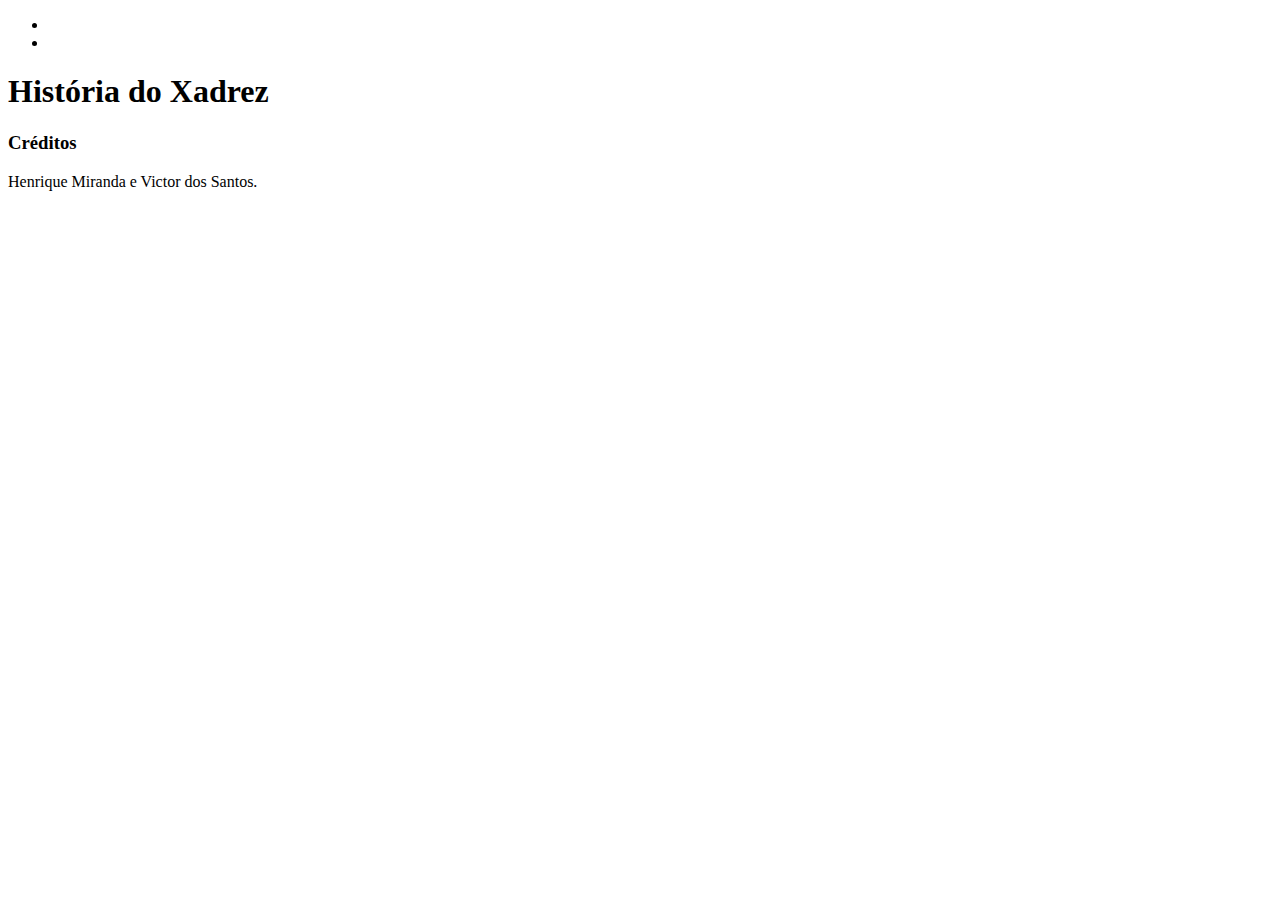
==== index.html @ 48fc92a1 "atualizacao 4" ====
<!DOCTYPE html>
<html lang="pt-br">
<head>
    <meta charset="UTF-8">
    <title>Chess Wiki</title>
    <link rel="stylesheet" href="CSS/style.css">
</head>
<body>
    <header>
        <nav>
            
            <ul>    
                <li class=""> <a class="" href=""></a></li>
                <li class=""> <a class=""href=""></a></li>
            </ul>

        </nav>

    </header>
    <main class="principal">
        <h1>História do Xadrez</h1>
            <p></p>
    </main>


    <footer>
        <h3>Créditos</h1>
            <p>Henrique Miranda e Victor dos Santos.</p>
    </footer>
    
</body>
</html>
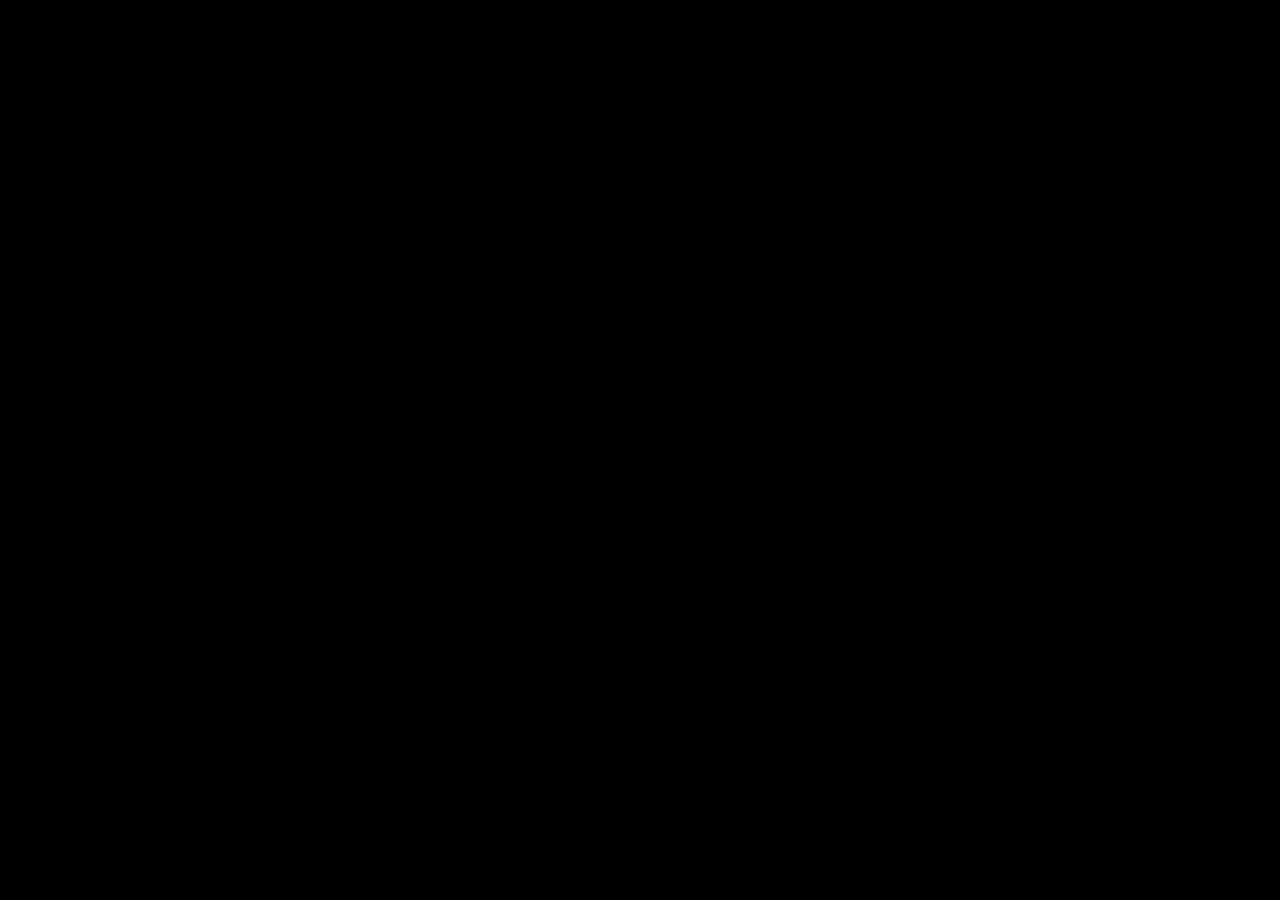
==== commit d5b80647: "atualizacao 3" ====
--- a/index.html
+++ b/index.html
@@ -6,7 +6,7 @@
     <link rel="stylesheet" href="CSS/style.css">
 </head>
 <body>
-    <header>
+    <header class="cabecalho">
         <nav>
             
             <ul>    
@@ -23,7 +23,7 @@
     </main>
 
 
-    <footer>
+    <footer class="rodape">
         <h3>Créditos</h1>
             <p>Henrique Miranda e Victor dos Santos.</p>
     </footer>
--- a/CSS/style.css
+++ b/CSS/style.css
@@ -0,0 +1,4 @@
+body{
+    background-color: black ;
+
+}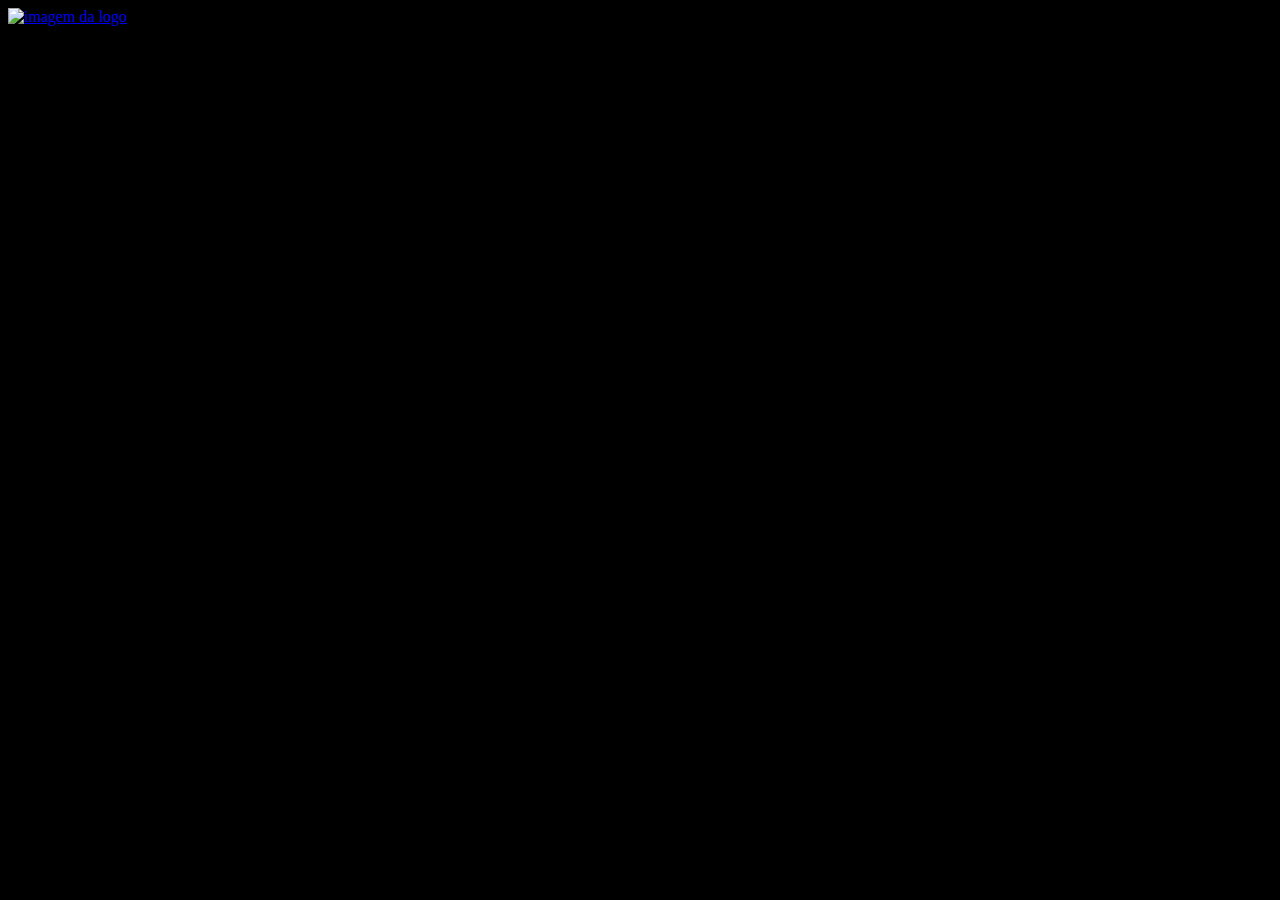
==== commit 18243e12: "atualizacao 5" ====
--- a/index.html
+++ b/index.html
@@ -7,16 +7,27 @@
 </head>
 <body>
     <header class="cabecalho">
-        <nav>
+        <section>  
+            <div>
+                <a href="index.html"><img id="logo" src="" alt="imagem da logo"></a>
+            </div>
+
+            <nav>
             
-            <ul>    
-                <li class=""> <a class="" href=""></a></li>
-                <li class=""> <a class=""href=""></a></li>
-            </ul>
+                <ul>    
+                    <li class="menu"> <a class="superior" href="henrique.html"></a></li>
+                    <li class="menu"> <a class="superior" href="victor.html"></a></li>
+                </ul>
 
-        </nav>
+            </nav>
+        </section>  
+    </header>
 
-    </header>
+    <aside class="secundaria">
+
+
+    </aside>
+
     <main class="principal">
         <h1>História do Xadrez</h1>
             <p></p>
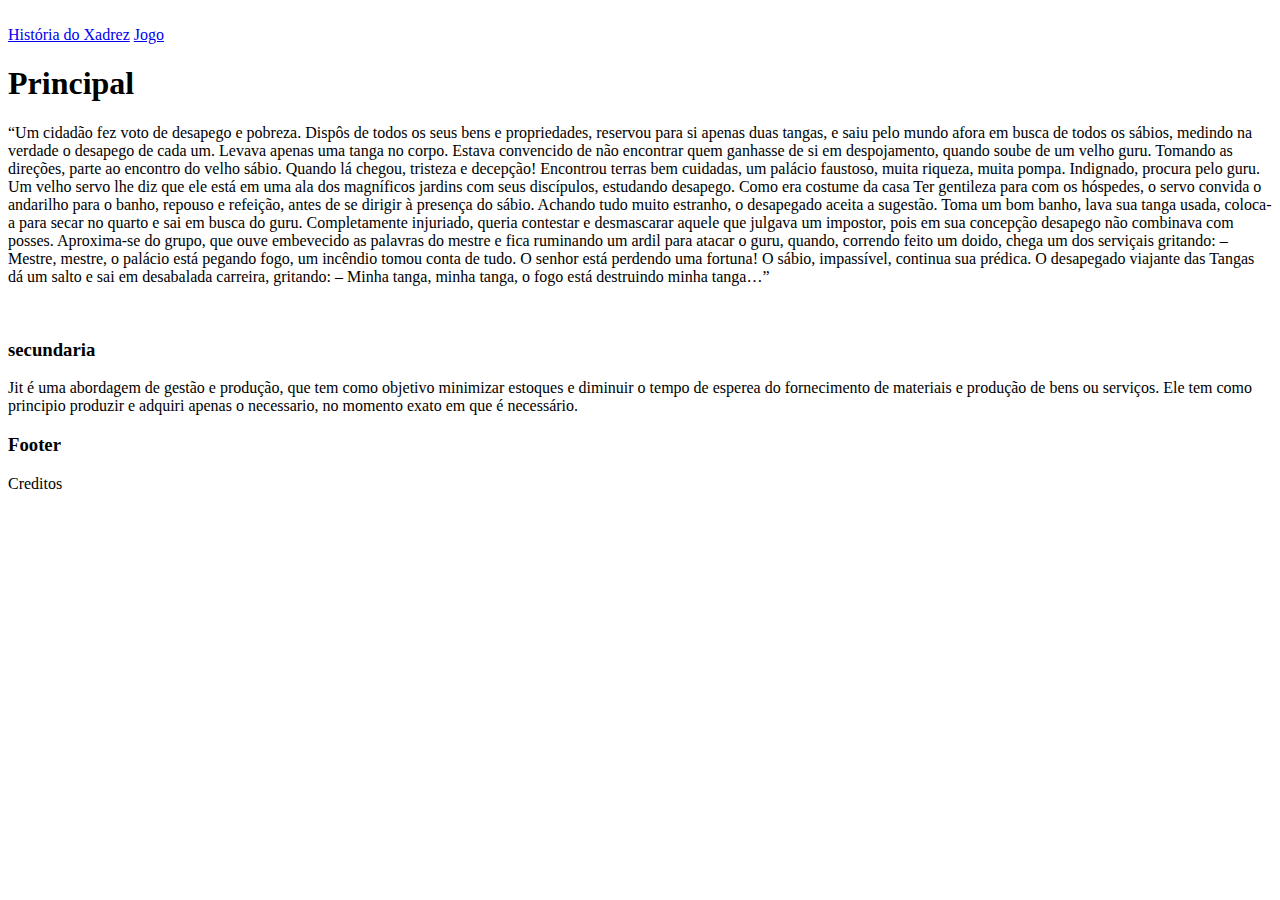
==== commit cec98c13: "atualizacao 6" ====
--- a/index.html
+++ b/index.html
@@ -2,42 +2,53 @@
 <html lang="pt-br">
 <head>
     <meta charset="UTF-8">
+    <link rel="stylesheet" href="CSS/estilo.css">
     <title>Chess Wiki</title>
-    <link rel="stylesheet" href="CSS/style.css">
 </head>
 <body>
-    <header class="cabecalho">
-        <section>  
-            <div>
-                <a href="index.html"><img id="logo" src="" alt="imagem da logo"></a>
+    <div class="container">
+        <header id="cabe">
+            <div id="logo">
+                <img src="https://cdn.icon-icons.com/icons2/651/PNG/512/Icon_Business_Set_00016_A_icon-icons.com_59848.png" alt="">
             </div>
 
-            <nav>
-            
-                <ul>    
-                    <li class="menu"> <a class="superior" href="henrique.html"></a></li>
-                    <li class="menu"> <a class="superior" href="victor.html"></a></li>
-                </ul>
+            <div >
+                <nav id="menu">
+                    <a href="henrique.html">História do Xadrez</a>
+                    <a href="victor.html">Jogo</a>
+                </nav>
+            </div>
 
-            </nav>
-        </section>  
-    </header>
+        </header>
 
-    <aside class="secundaria">
+        <main id="prin"> 
+            <h1>Principal</h1>
+                <p>  “Um cidadão fez voto de desapego e pobreza. Dispôs de todos os seus bens e propriedades, reservou para si apenas duas tangas, e saiu pelo mundo afora em busca de todos os sábios, medindo na verdade o desapego de cada um. Levava apenas uma tanga no corpo.
+                    Estava convencido de não encontrar quem ganhasse de si em despojamento, quando soube de um velho guru. Tomando as direções, parte ao encontro do velho sábio.
+                    Quando lá chegou, tristeza e decepção! Encontrou terras bem cuidadas, um palácio faustoso, muita riqueza, muita pompa. Indignado, procura pelo guru. Um velho servo lhe diz que ele está em uma ala dos magníficos jardins com seus discípulos, estudando desapego. Como era costume da casa Ter gentileza para com os hóspedes, o servo convida o andarilho para o banho, repouso e refeição, antes de se dirigir à presença do sábio.
+                    Achando tudo muito estranho, o desapegado aceita a sugestão. Toma um bom banho, lava sua tanga usada, coloca-a para secar no quarto e sai em busca do guru. Completamente injuriado, queria contestar e desmascarar aquele que julgava um impostor, pois em sua concepção desapego não combinava com posses. Aproxima-se do grupo, que ouve embevecido as palavras do mestre e fica ruminando um ardil para atacar o guru, quando, correndo feito um doido, chega um dos serviçais gritando:
+                    – Mestre, mestre, o palácio está pegando fogo, um incêndio tomou conta de tudo. O senhor está perdendo uma fortuna! O sábio, impassível, continua sua prédica. O desapegado viajante das Tangas dá um salto e sai em desabalada carreira, gritando:
+                    – Minha tanga, minha tanga, o fogo está destruindo minha tanga…” </p>
+
+                    <br>
+                    <p></p>
 
 
-    </aside>
-
-    <main class="principal">
-        <h1>História do Xadrez</h1>
-            <p></p>
-    </main>
+        </main>
+        <aside id="secun">
+            <h3>secundaria</h3>
+                <p>Jit é uma abordagem de gestão e produção, que tem como objetivo minimizar estoques e diminuir o tempo de esperea do fornecimento de materiais e produção de bens ou serviços. Ele tem como principio produzir e adquiri apenas o necessario, no momento exato em que é necessário.</p>
 
 
-    <footer class="rodape">
-        <h3>Créditos</h1>
-            <p>Henrique Miranda e Victor dos Santos.</p>
-    </footer>
-    
+        </aside>
+        <footer id="roda">
+            <h3>Footer</h3>
+                <p>Creditos</p>
+
+        </footer>
+    </div>
+
+
+
 </body>
 </html>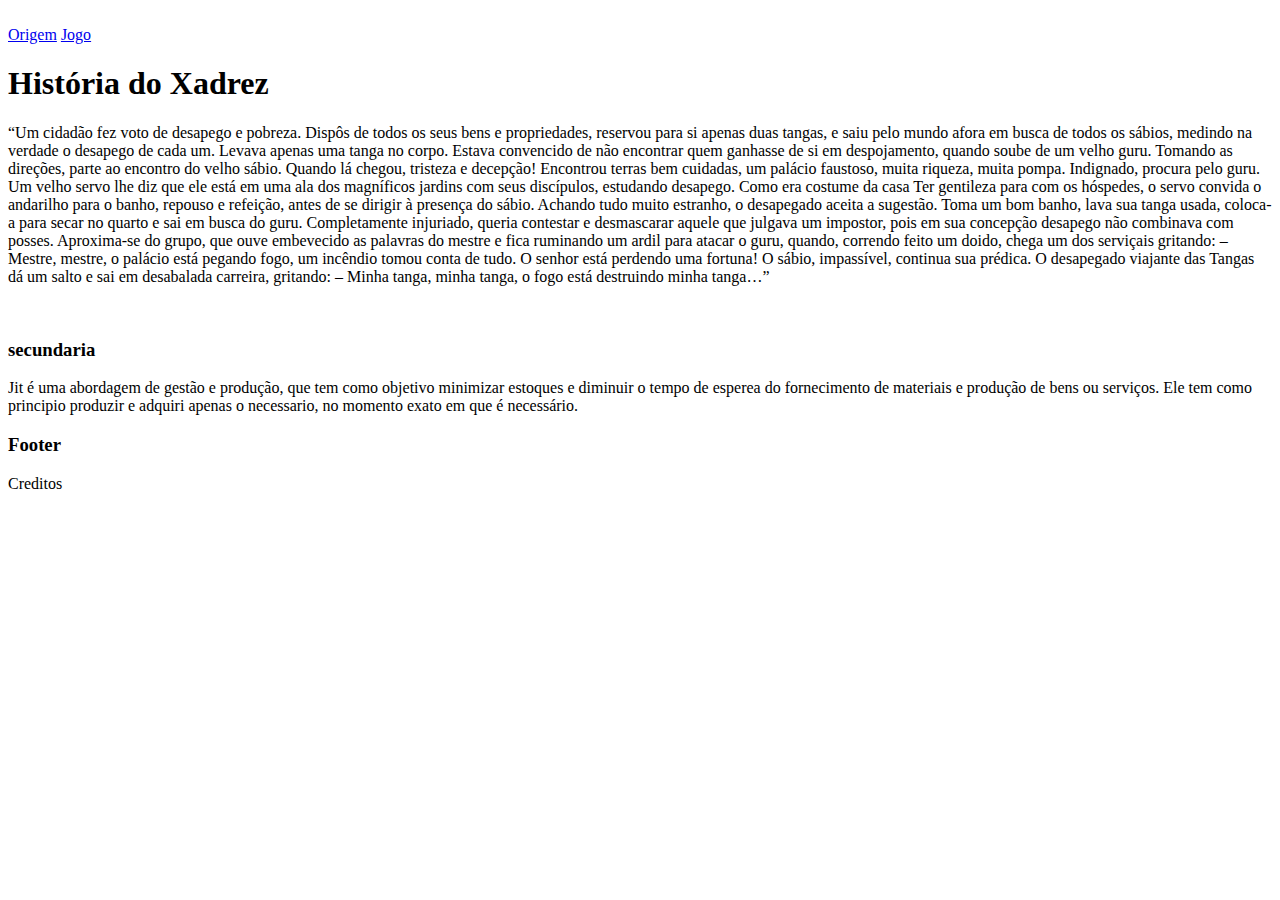
==== commit cf963f1b: "atualizacao 6" ====
--- a/index.html
+++ b/index.html
@@ -14,7 +14,7 @@
 
             <div >
                 <nav id="menu">
-                    <a href="henrique.html">História do Xadrez</a>
+                    <a href="henrique.html">Origem</a>
                     <a href="victor.html">Jogo</a>
                 </nav>
             </div>
@@ -22,7 +22,7 @@
         </header>
 
         <main id="prin"> 
-            <h1>Principal</h1>
+            <h1>História do Xadrez</h1>
                 <p>  “Um cidadão fez voto de desapego e pobreza. Dispôs de todos os seus bens e propriedades, reservou para si apenas duas tangas, e saiu pelo mundo afora em busca de todos os sábios, medindo na verdade o desapego de cada um. Levava apenas uma tanga no corpo.
                     Estava convencido de não encontrar quem ganhasse de si em despojamento, quando soube de um velho guru. Tomando as direções, parte ao encontro do velho sábio.
                     Quando lá chegou, tristeza e decepção! Encontrou terras bem cuidadas, um palácio faustoso, muita riqueza, muita pompa. Indignado, procura pelo guru. Um velho servo lhe diz que ele está em uma ala dos magníficos jardins com seus discípulos, estudando desapego. Como era costume da casa Ter gentileza para com os hóspedes, o servo convida o andarilho para o banho, repouso e refeição, antes de se dirigir à presença do sábio.
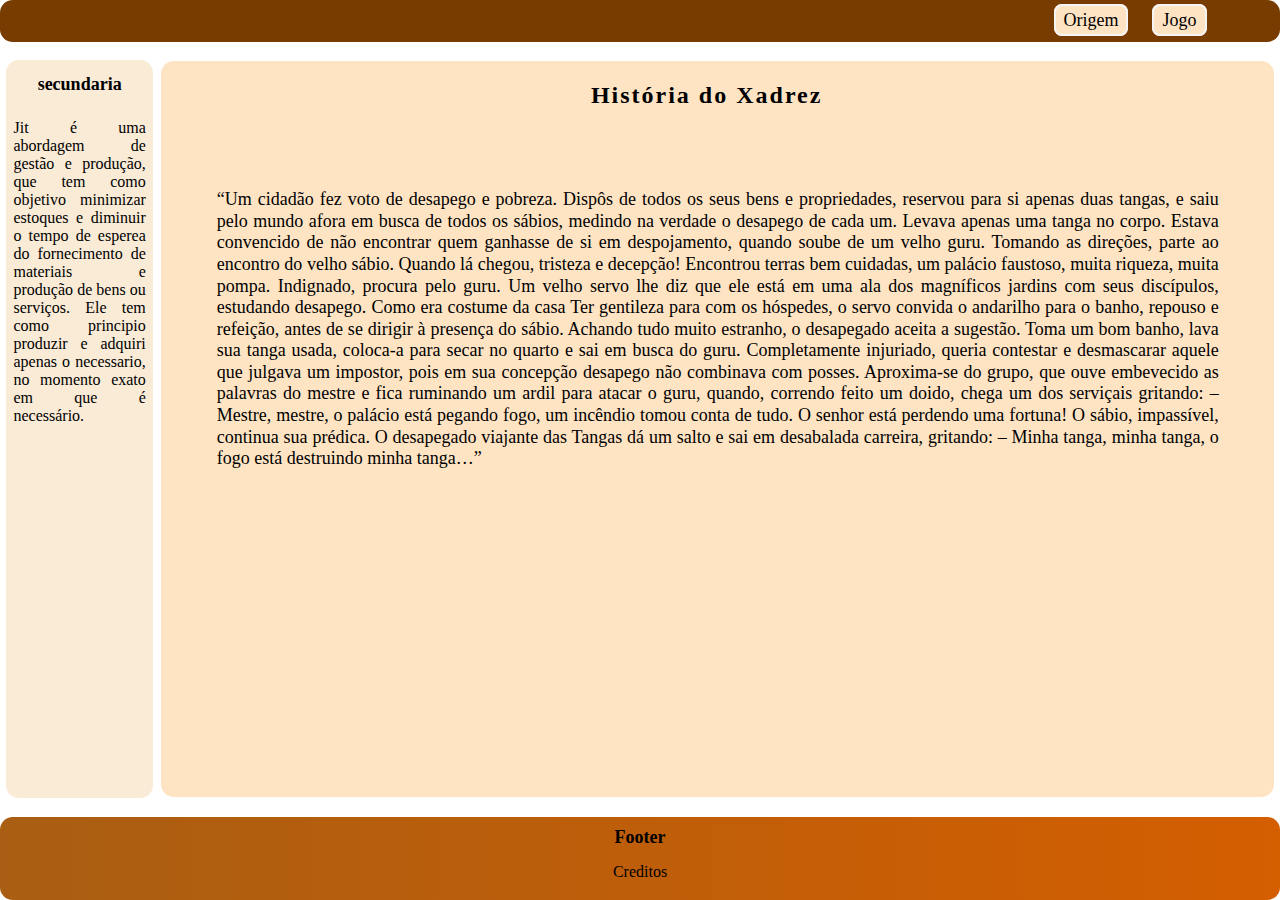
==== commit dc9623c3: "atualizacao 6" ====
--- a/index.html
+++ b/index.html
@@ -2,7 +2,7 @@
 <html lang="pt-br">
 <head>
     <meta charset="UTF-8">
-    <link rel="stylesheet" href="CSS/estilo.css">
+    <link rel="stylesheet" href="CSS/style.css">
     <title>Chess Wiki</title>
 </head>
 <body>
--- a/CSS/style.css
+++ b/CSS/style.css
@@ -0,0 +1,120 @@
+*{
+    margin: 0;
+    padding: 0;
+}
+body{
+    background-image: url(https://www.designi.com.br/images/preview/10467126.jpg);
+    background-repeat: no-repeat;
+    background-size: cover;
+}
+.container{
+    display: grid;
+    height: 100vh;
+    grid-template-columns: 0.5fr 1.3fr 1.2fr 1.1fr;
+    grid-template-rows: 0.2fr 0.2fr 3.4fr 0.4fr;
+    grid-template-areas: 
+    "cabe cabe cabe cabe"
+    "secun prin prin prin"
+    "secun prin prin prin"
+    "roda roda roda roda";
+    grid-gap: 0.5em;
+    
+
+}
+
+#cabe{
+    grid-area: cabe;
+    display: flex;
+    width: 100%;
+    align-items: center;
+    justify-content: center;
+    background-color: #783c00;
+    border-radius: 0.8em;
+}
+
+#cabe img{
+    width: 8rem;
+    padding-right: 60rem ;
+}
+
+#menu a{
+    display: inline;
+    text-align: center;
+    font-size: large;
+    color: black;
+    text-decoration: none;
+    border: 2px solid whitesmoke;
+    padding: 4px 8px ;
+    background-color: bisque;
+    transition: 4ms;
+    border-radius: 8px;
+    margin-left: 20px;
+}
+
+#prin{ 
+    grid-area: prin;
+    display: grid;
+    text-align: justify;
+    background-color: bisque;
+    border-radius: 0.8em;
+    margin-bottom: 1%;   
+    margin-top: 1%;
+    margin-right: 0.5%;
+    line-height: 1.2;
+}
+
+#prin h1{
+    text-align: center;
+    font-size: x-large;
+    letter-spacing: 2px;
+    font-family: cursive;
+    padding-top: 20px;
+    width: 98%;
+}    
+
+#prin p{
+    margin-left: 5%;
+    margin-right: 5%;
+    padding-bottom: 35px;
+    font-size: large;
+}
+
+#secun{
+    grid-area: secun;
+    display: grid;
+    text-align: justify;
+    background-color: antiquewhite;
+    border-radius: 0.8em;
+    margin-bottom: 7%;
+    margin-top: 7%;
+    margin-left: 4%;
+}
+
+#secun h3{
+    text-align: center;
+    font-size: large;
+    padding-top: 14px;
+}
+
+#secun p{
+    margin-left: 5%;
+    margin-right: 5%;
+    padding-bottom: 350px;
+}
+
+#roda{
+    background: linear-gradient(to right, #a95e13, #d45e00);
+    grid-area: roda;
+    border-radius: 0.8em;
+}
+
+#roda h3{
+    text-align: center;
+    font-size: large;
+    padding: 10px;
+}
+
+#roda p{
+    text-align: center;
+    padding-top: 5px;
+}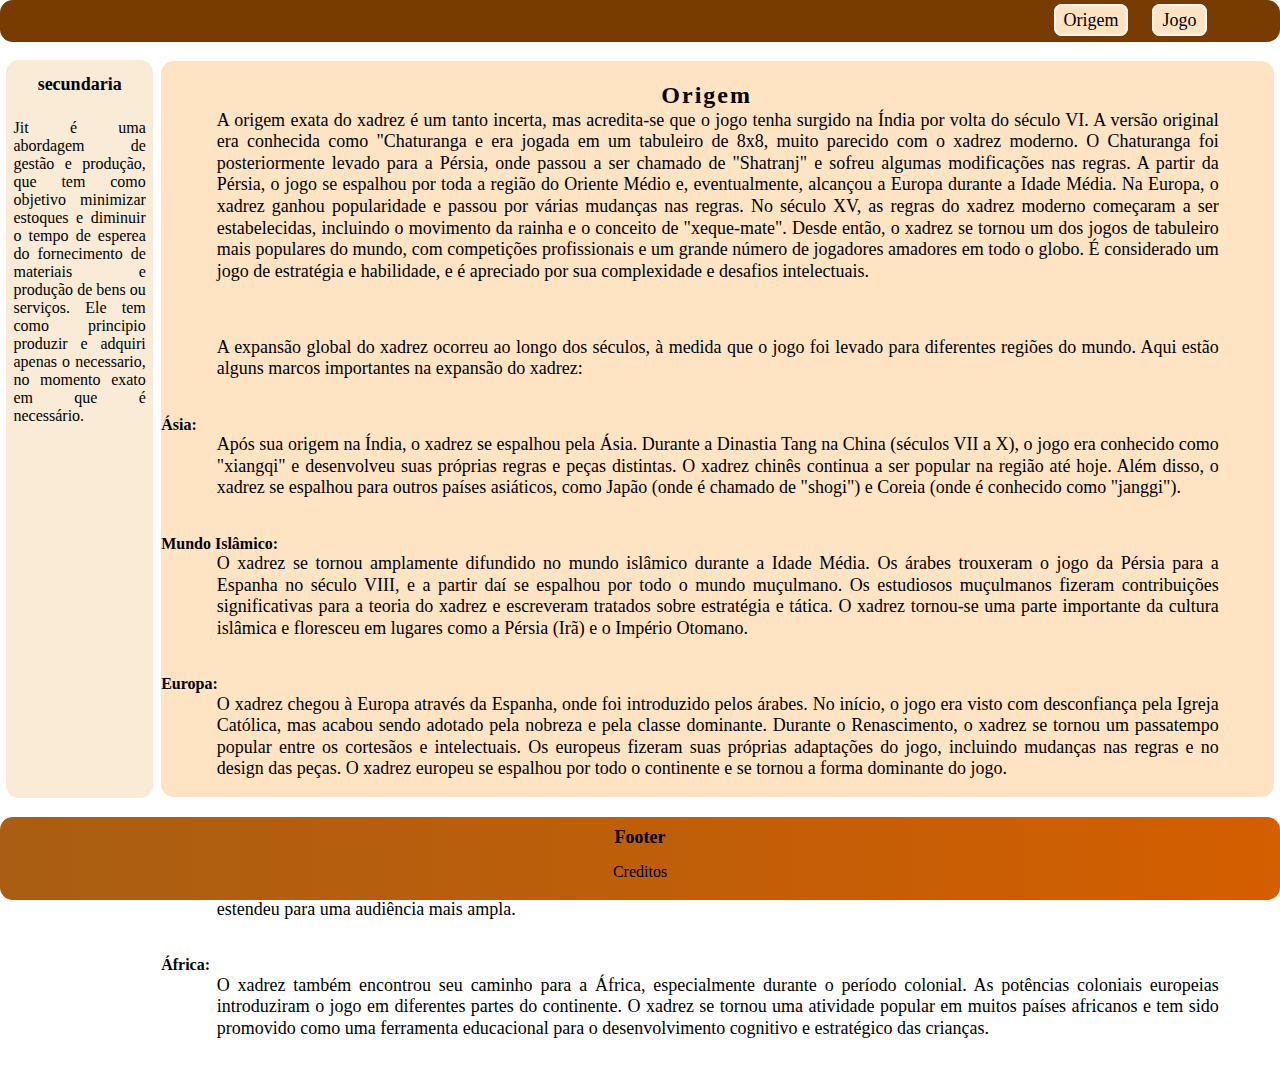
==== commit 60297716: "atualizacao 7" ====
--- a/index.html
+++ b/index.html
@@ -22,16 +22,32 @@
         </header>
 
         <main id="prin"> 
-            <h1>História do Xadrez</h1>
-                <p>  “Um cidadão fez voto de desapego e pobreza. Dispôs de todos os seus bens e propriedades, reservou para si apenas duas tangas, e saiu pelo mundo afora em busca de todos os sábios, medindo na verdade o desapego de cada um. Levava apenas uma tanga no corpo.
-                    Estava convencido de não encontrar quem ganhasse de si em despojamento, quando soube de um velho guru. Tomando as direções, parte ao encontro do velho sábio.
-                    Quando lá chegou, tristeza e decepção! Encontrou terras bem cuidadas, um palácio faustoso, muita riqueza, muita pompa. Indignado, procura pelo guru. Um velho servo lhe diz que ele está em uma ala dos magníficos jardins com seus discípulos, estudando desapego. Como era costume da casa Ter gentileza para com os hóspedes, o servo convida o andarilho para o banho, repouso e refeição, antes de se dirigir à presença do sábio.
-                    Achando tudo muito estranho, o desapegado aceita a sugestão. Toma um bom banho, lava sua tanga usada, coloca-a para secar no quarto e sai em busca do guru. Completamente injuriado, queria contestar e desmascarar aquele que julgava um impostor, pois em sua concepção desapego não combinava com posses. Aproxima-se do grupo, que ouve embevecido as palavras do mestre e fica ruminando um ardil para atacar o guru, quando, correndo feito um doido, chega um dos serviçais gritando:
-                    – Mestre, mestre, o palácio está pegando fogo, um incêndio tomou conta de tudo. O senhor está perdendo uma fortuna! O sábio, impassível, continua sua prédica. O desapegado viajante das Tangas dá um salto e sai em desabalada carreira, gritando:
-                    – Minha tanga, minha tanga, o fogo está destruindo minha tanga…” </p>
+            <h1>Origem</h1>
 
-                    <br>
-                    <p></p>
+        <p> A origem exata do xadrez é um tanto incerta, mas acredita-se que o jogo tenha surgido na Índia por volta do século VI. A versão original era conhecida como "Chaturanga e era jogada em um tabuleiro de 8x8, muito parecido com o xadrez moderno.
+        O Chaturanga foi posteriormente levado para a Pérsia, onde passou a ser chamado de "Shatranj" e sofreu algumas modificações nas regras. A partir da Pérsia, o jogo se espalhou por toda a região do Oriente Médio e, eventualmente, alcançou a Europa durante a Idade Média.
+        Na Europa, o xadrez ganhou popularidade e passou por várias mudanças nas regras. No século XV, as regras do xadrez moderno começaram a ser estabelecidas, incluindo o movimento da rainha e o conceito de "xeque-mate".
+        Desde então, o xadrez se tornou um dos jogos de tabuleiro mais populares do mundo, com competições profissionais e um grande número de jogadores amadores em todo o globo. É considerado um jogo de estratégia e habilidade, e é apreciado por sua complexidade e desafios intelectuais.
+        </p>
+
+<br>
+        <p>A expansão global do xadrez ocorreu ao longo dos séculos, à medida que o jogo foi levado para diferentes regiões do mundo. Aqui estão alguns marcos importantes na expansão do xadrez:
+<br>
+        <h4>Ásia:</h4>
+        <p> Após sua origem na Índia, o xadrez se espalhou pela Ásia. Durante a Dinastia Tang na China (séculos VII a X), o jogo era conhecido como "xiangqi" e desenvolveu suas próprias regras e peças distintas. O xadrez chinês continua a ser popular na região até hoje. Além disso, o xadrez se espalhou para outros países asiáticos, como Japão (onde é chamado de "shogi") e Coreia (onde é conhecido como "janggi").</p>
+                
+        <h4>Mundo Islâmico:</h4>
+       <p>O xadrez se tornou amplamente difundido no mundo islâmico durante a Idade Média. Os árabes trouxeram o jogo da Pérsia para a Espanha no século VIII, e a partir daí se espalhou por todo o mundo muçulmano. Os estudiosos muçulmanos fizeram contribuições significativas para a teoria do xadrez e escreveram tratados sobre estratégia e tática. O xadrez tornou-se uma parte importante da cultura islâmica e floresceu em lugares como a Pérsia (Irã) e o Império Otomano.</p>
+                
+        <h4>Europa:</h4>
+       <p>O xadrez chegou à Europa através da Espanha, onde foi introduzido pelos árabes. No início, o jogo era visto com desconfiança pela Igreja Católica, mas acabou sendo adotado pela nobreza e pela classe dominante. Durante o Renascimento, o xadrez se tornou um passatempo popular entre os cortesãos e intelectuais. Os europeus fizeram suas próprias adaptações do jogo, incluindo mudanças nas regras e no design das peças. O xadrez europeu se espalhou por todo o continente e se tornou a forma dominante do jogo.</p>
+                
+        <h4>Américas:</h4>
+      <p>Com a expansão das potências coloniais europeias, o xadrez foi introduzido nas Américas. Os colonizadores espanhóis e portugueses trouxeram o jogo para o Novo Mundo, onde ele se espalhou gradualmente. Durante o século XIX, foram realizados os primeiros torneios de xadrez na América do Norte e do Sul. O xadrez se tornou popular entre os imigrantes europeus e suas comunidades, e posteriormente se estendeu para uma audiência mais ampla.</p>
+                
+        <h4>África:</h4>
+      <p>O xadrez também encontrou seu caminho para a África, especialmente durante o período colonial. As potências coloniais europeias introduziram o jogo em diferentes partes do continente. O xadrez se tornou uma atividade popular em muitos países africanos e tem sido promovido como uma ferramenta educacional para o desenvolvimento cognitivo e estratégico das crianças. 
+        </p>
 
 
         </main>
--- a/CSS/style.css
+++ b/CSS/style.css
@@ -72,6 +72,10 @@
     width: 98%;
 }    
 
+#prin h4 {
+    margin-right: 5%;
+}
+
 #prin p{
     margin-left: 5%;
     margin-right: 5%;
@@ -117,4 +121,4 @@
 #roda p{
     text-align: center;
     padding-top: 5px;
-}+}
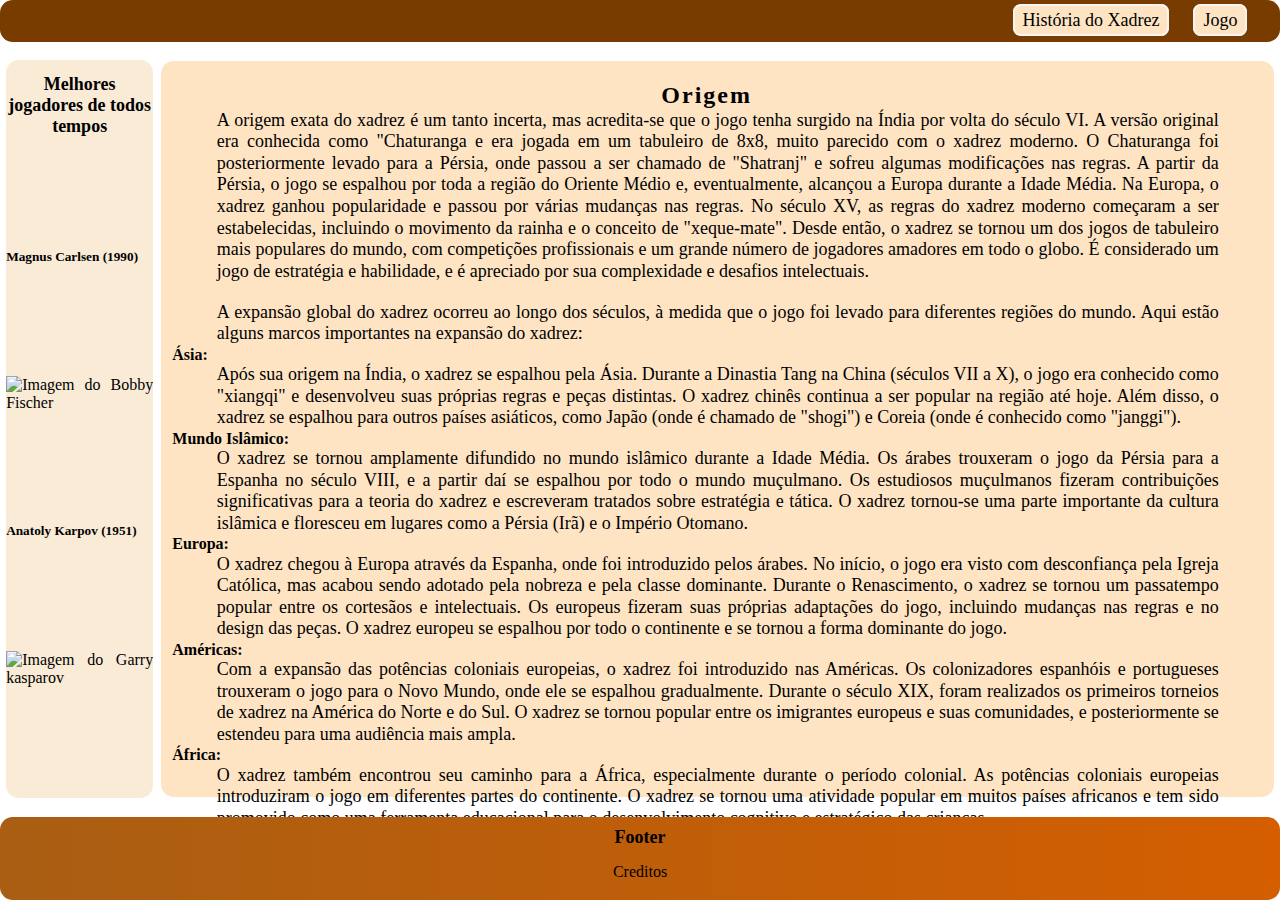
==== commit 8cfa0857: "atualizacao 8" ====
--- a/index.html
+++ b/index.html
@@ -3,6 +3,7 @@
 <head>
     <meta charset="UTF-8">
     <link rel="stylesheet" href="CSS/style.css">
+    <link rel="shortcut icon" href="https://cdn.icon-icons.com/icons2/390/PNG/512/queen-crown_38957.png" type="imagem/icon">
     <title>Chess Wiki</title>
 </head>
 <body>
@@ -14,7 +15,7 @@
 
             <div >
                 <nav id="menu">
-                    <a href="henrique.html">Origem</a>
+                    <a href="henrique.html">História do Xadrez</a>
                     <a href="victor.html">Jogo</a>
                 </nav>
             </div>
@@ -24,37 +25,46 @@
         <main id="prin"> 
             <h1>Origem</h1>
 
-        <p> A origem exata do xadrez é um tanto incerta, mas acredita-se que o jogo tenha surgido na Índia por volta do século VI. A versão original era conhecida como "Chaturanga e era jogada em um tabuleiro de 8x8, muito parecido com o xadrez moderno.
-        O Chaturanga foi posteriormente levado para a Pérsia, onde passou a ser chamado de "Shatranj" e sofreu algumas modificações nas regras. A partir da Pérsia, o jogo se espalhou por toda a região do Oriente Médio e, eventualmente, alcançou a Europa durante a Idade Média.
-        Na Europa, o xadrez ganhou popularidade e passou por várias mudanças nas regras. No século XV, as regras do xadrez moderno começaram a ser estabelecidas, incluindo o movimento da rainha e o conceito de "xeque-mate".
-        Desde então, o xadrez se tornou um dos jogos de tabuleiro mais populares do mundo, com competições profissionais e um grande número de jogadores amadores em todo o globo. É considerado um jogo de estratégia e habilidade, e é apreciado por sua complexidade e desafios intelectuais.
-        </p>
-
-<br>
-        <p>A expansão global do xadrez ocorreu ao longo dos séculos, à medida que o jogo foi levado para diferentes regiões do mundo. Aqui estão alguns marcos importantes na expansão do xadrez:
-<br>
-        <h4>Ásia:</h4>
-        <p> Após sua origem na Índia, o xadrez se espalhou pela Ásia. Durante a Dinastia Tang na China (séculos VII a X), o jogo era conhecido como "xiangqi" e desenvolveu suas próprias regras e peças distintas. O xadrez chinês continua a ser popular na região até hoje. Além disso, o xadrez se espalhou para outros países asiáticos, como Japão (onde é chamado de "shogi") e Coreia (onde é conhecido como "janggi").</p>
-                
-        <h4>Mundo Islâmico:</h4>
-       <p>O xadrez se tornou amplamente difundido no mundo islâmico durante a Idade Média. Os árabes trouxeram o jogo da Pérsia para a Espanha no século VIII, e a partir daí se espalhou por todo o mundo muçulmano. Os estudiosos muçulmanos fizeram contribuições significativas para a teoria do xadrez e escreveram tratados sobre estratégia e tática. O xadrez tornou-se uma parte importante da cultura islâmica e floresceu em lugares como a Pérsia (Irã) e o Império Otomano.</p>
-                
-        <h4>Europa:</h4>
-       <p>O xadrez chegou à Europa através da Espanha, onde foi introduzido pelos árabes. No início, o jogo era visto com desconfiança pela Igreja Católica, mas acabou sendo adotado pela nobreza e pela classe dominante. Durante o Renascimento, o xadrez se tornou um passatempo popular entre os cortesãos e intelectuais. Os europeus fizeram suas próprias adaptações do jogo, incluindo mudanças nas regras e no design das peças. O xadrez europeu se espalhou por todo o continente e se tornou a forma dominante do jogo.</p>
-                
-        <h4>Américas:</h4>
-      <p>Com a expansão das potências coloniais europeias, o xadrez foi introduzido nas Américas. Os colonizadores espanhóis e portugueses trouxeram o jogo para o Novo Mundo, onde ele se espalhou gradualmente. Durante o século XIX, foram realizados os primeiros torneios de xadrez na América do Norte e do Sul. O xadrez se tornou popular entre os imigrantes europeus e suas comunidades, e posteriormente se estendeu para uma audiência mais ampla.</p>
-                
-        <h4>África:</h4>
-      <p>O xadrez também encontrou seu caminho para a África, especialmente durante o período colonial. As potências coloniais europeias introduziram o jogo em diferentes partes do continente. O xadrez se tornou uma atividade popular em muitos países africanos e tem sido promovido como uma ferramenta educacional para o desenvolvimento cognitivo e estratégico das crianças. 
-        </p>
+            <p> A origem exata do xadrez é um tanto incerta, mas acredita-se que o jogo tenha surgido na Índia por volta do século VI. A versão original era conhecida como "Chaturanga e era jogada em um tabuleiro de 8x8, muito parecido com o xadrez moderno.
+                O Chaturanga foi posteriormente levado para a Pérsia, onde passou a ser chamado de "Shatranj" e sofreu algumas modificações nas regras. A partir da Pérsia, o jogo se espalhou por toda a região do Oriente Médio e, eventualmente, alcançou a Europa durante a Idade Média.
+                Na Europa, o xadrez ganhou popularidade e passou por várias mudanças nas regras. No século XV, as regras do xadrez moderno começaram a ser estabelecidas, incluindo o movimento da rainha e o conceito de "xeque-mate".
+                Desde então, o xadrez se tornou um dos jogos de tabuleiro mais populares do mundo, com competições profissionais e um grande número de jogadores amadores em todo o globo. É considerado um jogo de estratégia e habilidade, e é apreciado por sua complexidade e desafios intelectuais.
+                </p>
+        
+        <br>
+                <p>A expansão global do xadrez ocorreu ao longo dos séculos, à medida que o jogo foi levado para diferentes regiões do mundo. Aqui estão alguns marcos importantes na expansão do xadrez:
+        <br>
+                <h4>Ásia:</h4>
+                <p> Após sua origem na Índia, o xadrez se espalhou pela Ásia. Durante a Dinastia Tang na China (séculos VII a X), o jogo era conhecido como "xiangqi" e desenvolveu suas próprias regras e peças distintas. O xadrez chinês continua a ser popular na região até hoje. Além disso, o xadrez se espalhou para outros países asiáticos, como Japão (onde é chamado de "shogi") e Coreia (onde é conhecido como "janggi").</p>
+        
+                <h4>Mundo Islâmico:</h4>
+               <p>O xadrez se tornou amplamente difundido no mundo islâmico durante a Idade Média. Os árabes trouxeram o jogo da Pérsia para a Espanha no século VIII, e a partir daí se espalhou por todo o mundo muçulmano. Os estudiosos muçulmanos fizeram contribuições significativas para a teoria do xadrez e escreveram tratados sobre estratégia e tática. O xadrez tornou-se uma parte importante da cultura islâmica e floresceu em lugares como a Pérsia (Irã) e o Império Otomano.</p>
+        
+                <h4>Europa:</h4>
+               <p>O xadrez chegou à Europa através da Espanha, onde foi introduzido pelos árabes. No início, o jogo era visto com desconfiança pela Igreja Católica, mas acabou sendo adotado pela nobreza e pela classe dominante. Durante o Renascimento, o xadrez se tornou um passatempo popular entre os cortesãos e intelectuais. Os europeus fizeram suas próprias adaptações do jogo, incluindo mudanças nas regras e no design das peças. O xadrez europeu se espalhou por todo o continente e se tornou a forma dominante do jogo.</p>
+        
+                <h4>Américas:</h4>
+              <p>Com a expansão das potências coloniais europeias, o xadrez foi introduzido nas Américas. Os colonizadores espanhóis e portugueses trouxeram o jogo para o Novo Mundo, onde ele se espalhou gradualmente. Durante o século XIX, foram realizados os primeiros torneios de xadrez na América do Norte e do Sul. O xadrez se tornou popular entre os imigrantes europeus e suas comunidades, e posteriormente se estendeu para uma audiência mais ampla.</p>
+        
+                <h4>África:</h4>
+              <p>O xadrez também encontrou seu caminho para a África, especialmente durante o período colonial. As potências coloniais europeias introduziram o jogo em diferentes partes do continente. O xadrez se tornou uma atividade popular em muitos países africanos e tem sido promovido como uma ferramenta educacional para o desenvolvimento cognitivo e estratégico das crianças. 
 
 
         </main>
         <aside id="secun">
-            <h3>secundaria</h3>
-                <p>Jit é uma abordagem de gestão e produção, que tem como objetivo minimizar estoques e diminuir o tempo de esperea do fornecimento de materiais e produção de bens ou serviços. Ele tem como principio produzir e adquiri apenas o necessario, no momento exato em que é necessário.</p>
-
+            <h3>Melhores jogadores de todos tempos</h3>
+        <h5>Magnus Carlsen (1990)</h5>
+            <figure>
+                <figcaption>
+                    <img src="https://rafaelleitao.com/wp-content/uploads/2017/09/Carlsen.jpg" alt="Imagem do Bobby Fischer">
+                </figcaption>
+            </figure>
+        <h5>Anatoly Karpov (1951)</h5>
+            <figure>
+                <figcaption>
+                    <img src="https://encrypted-tbn0.gstatic.com/images?q=tbn:ANd9GcRnlE9rA1292zKUbg8_9C4CPfUNXgj4mLxLHw&usqp=CAU" alt="Imagem do Garry kasparov">
+                </figcaption>
+            </figure>    
 
         </aside>
         <footer id="roda">
--- a/CSS/style.css
+++ b/CSS/style.css
@@ -73,13 +73,12 @@
 }    
 
 #prin h4 {
-    margin-right: 5%;
+    padding-left: 1%;
 }
 
 #prin p{
     margin-left: 5%;
     margin-right: 5%;
-    padding-bottom: 35px;
     font-size: large;
 }
 
